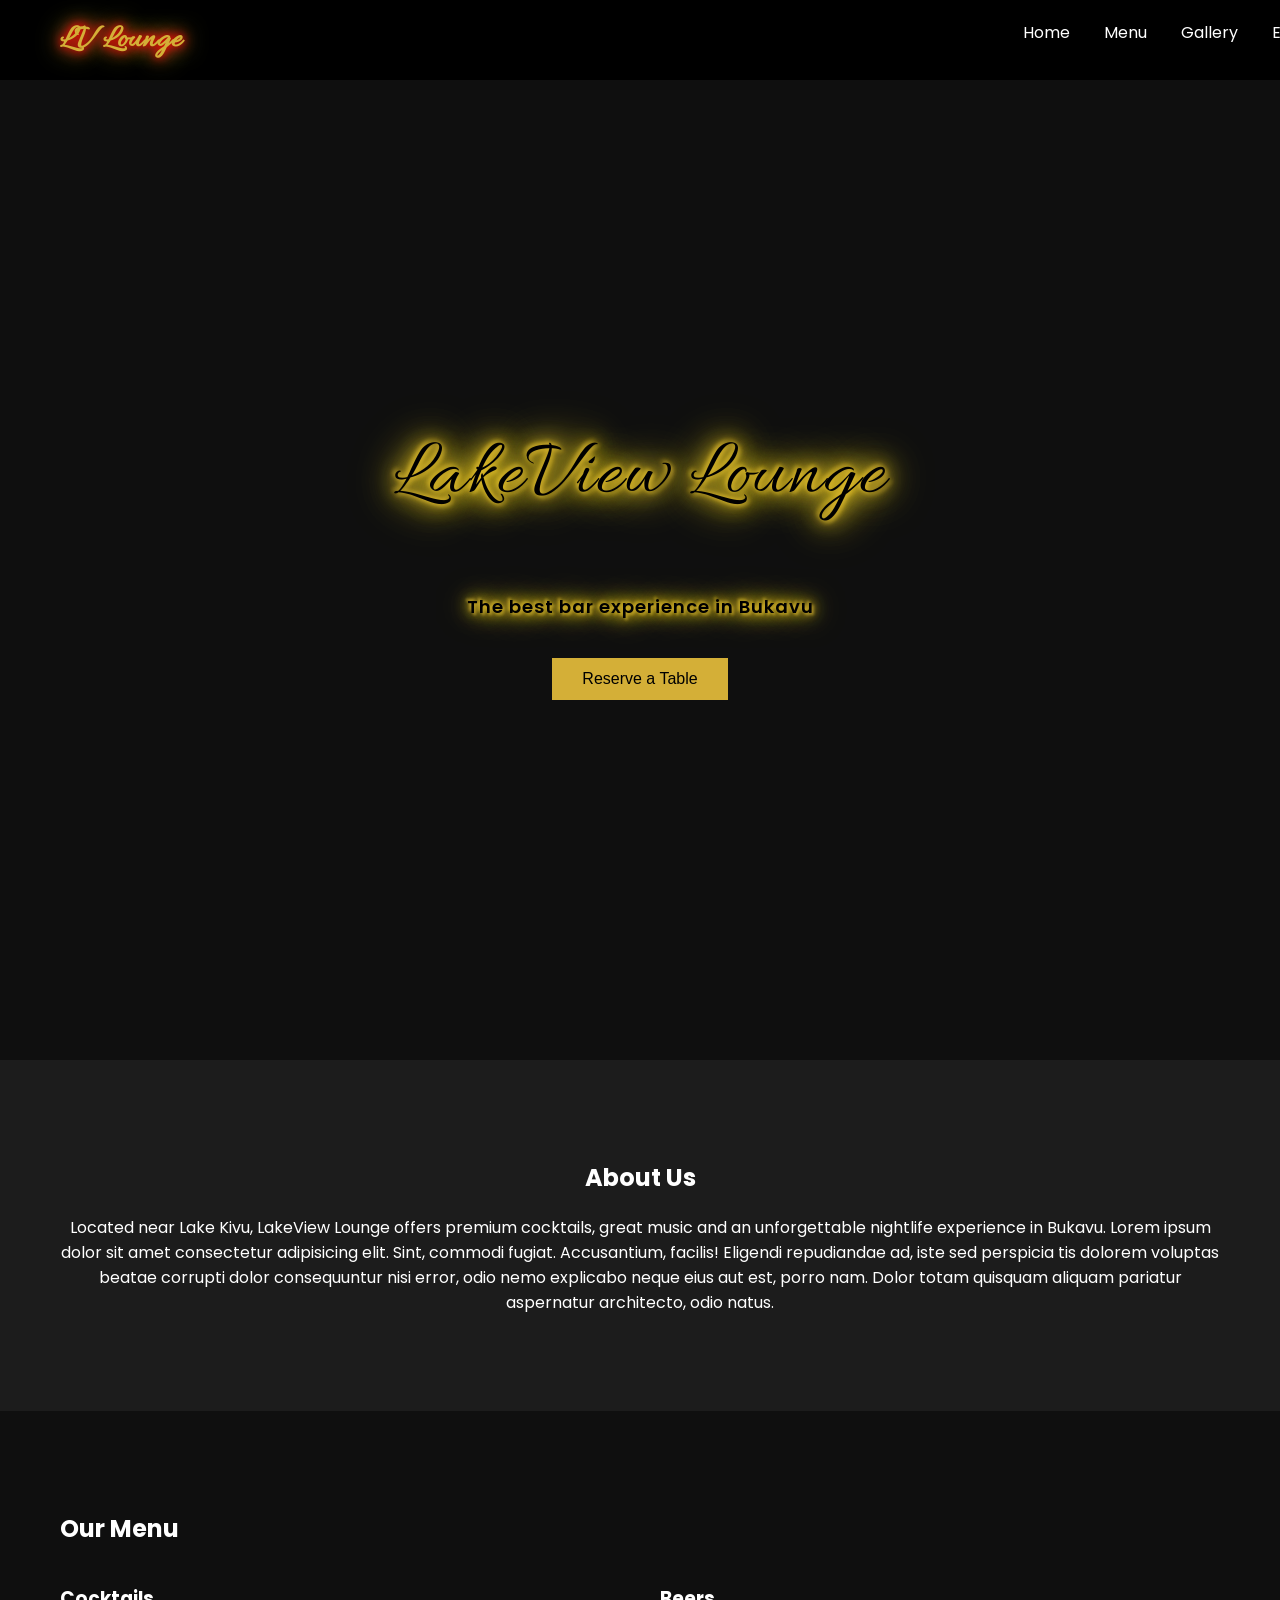
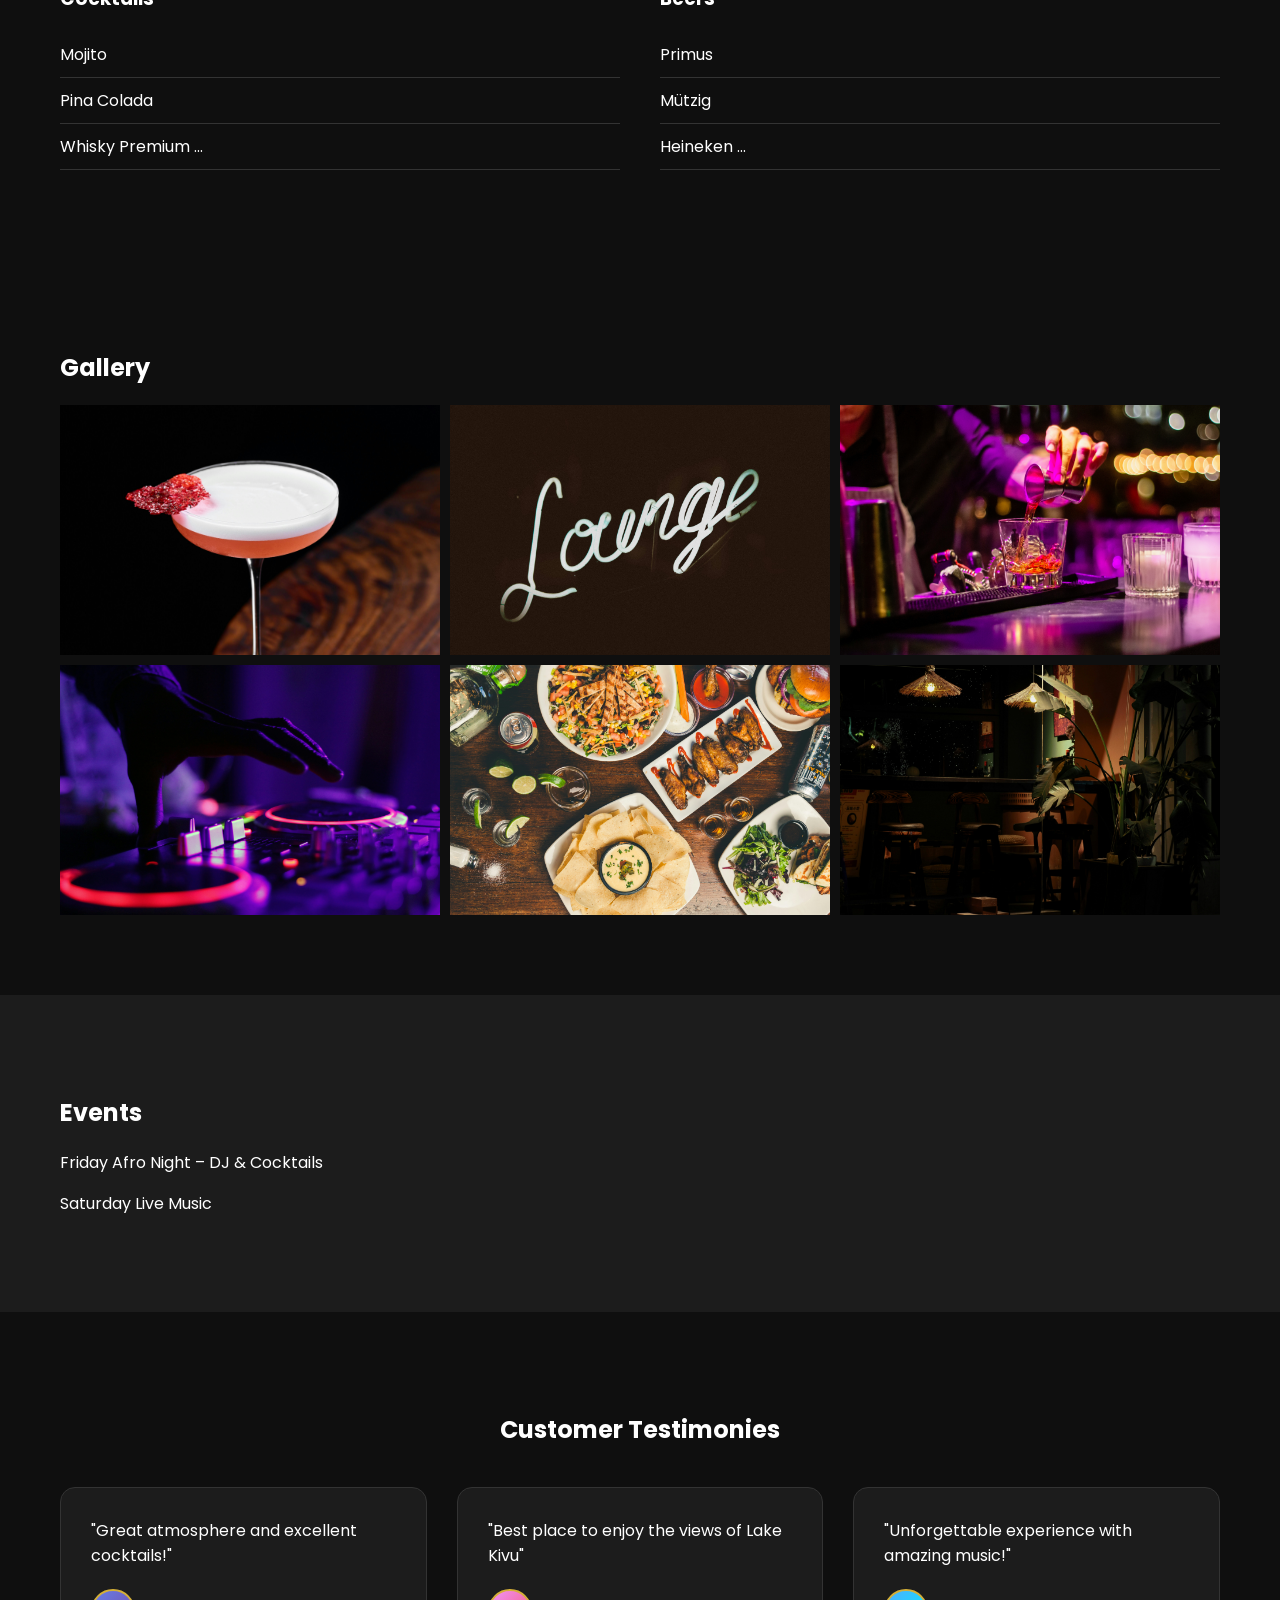
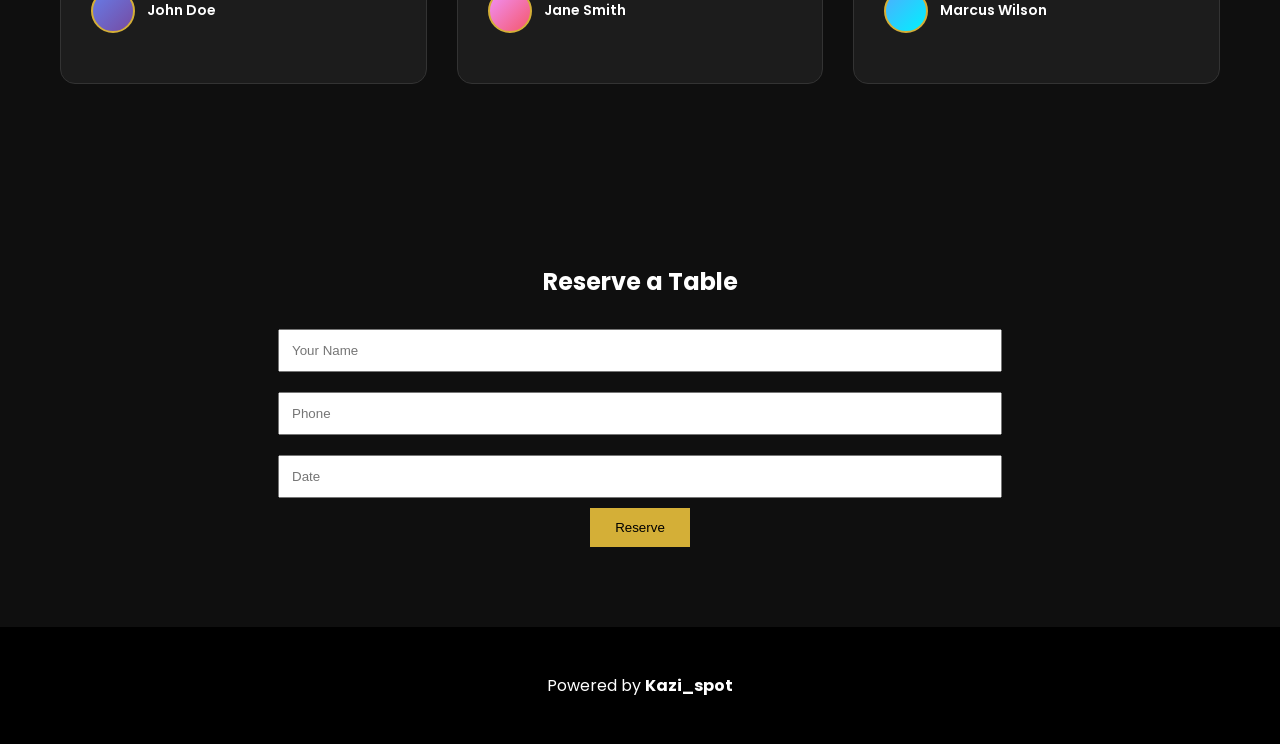
==== index.html @ 74875ec8 "Initial commit: LakeView Lounge website" ====
<!DOCTYPE html>
<html lang="en">
<head>
<meta charset="UTF-8">
<meta name="viewport" content="width=device-width, initial-scale=1.0">

<title>LakeView Lounge | Bukavu</title>

<link href="https://fonts.googleapis.com/css2?family=Poppins:wght@300;400;600&family=Allura&display=swap" rel="stylesheet">
<link rel="stylesheet" href="style.css">
<link href="https://unpkg.com/aos@2.3.1/dist/aos.css" rel="stylesheet">

</head>

<body>

<nav>
<div>LV Lounge</div>
<div>
<a href="#">Home</a>
<a href="#">Menu</a>
<a href="#">Gallery</a>
<a href="#">Events</a>
</div>
</nav>

<section class="hero", data-aos="fade-up">
<div>
<h1>LakeView Lounge</h1>
<p>The best bar experience in Bukavu</p>
<button>Reserve a Table</button>
</div>
</section>

<section class="about">
<h2>About Us</h2>
<p>
Located near Lake Kivu, LakeView Lounge offers premium cocktails,
great music and an unforgettable nightlife experience in Bukavu.
Lorem ipsum dolor sit amet consectetur adipisicing elit. Sint, commodi
 fugiat. Accusantium, facilis! Eligendi repudiandae ad, iste sed perspicia
 tis dolorem voluptas beatae corrupti dolor consequuntur nisi error, odio 
 nemo explicabo neque eius aut est, porro nam. Dolor totam quisquam aliquam 
 pariatur aspernatur architecto, odio natus.
</p>
</section>

<section>
<h2>Our Menu</h2>

<div class="menu">

<div>
<h3>Cocktails</h3>
<div class="menu-item">Mojito </div>
<div class="menu-item">Pina Colada </div>
<div class="menu-item">Whisky Premium ... </div>
</div>

<div>
<h3>Beers</h3>
<div class="menu-item">Primus</div>
<div class="menu-item">Mützig</div>
<div class="menu-item">Heineken ...</div>
</div>

</div>

</section>

<section>
<h2>Gallery</h2>

<div class="gallery">

<img src="asset/alexanderafan-Czg6f1d3xVM-unsplash.jpg">
<img src="asset/jon-tyson-29IfgY5_s-w-unsplash.jpg">
<img src="asset/louis-hansel-yLUvnCFI500-unsplash.jpg">
<img src="asset/marcela-laskoski-YrtFlrLo2DQ-unsplash.jpg">
<img src="asset/tim-toomey-STqHLqMne3k-unsplash.jpg">
<img src="asset/wenzy-wong-36sj5kmO9HU-unsplash.jpg">

</div>

</section>

<section class="events">

<h2>Events</h2>

<p>Friday Afro Night – DJ & Cocktails</p>
<p>Saturday Live Music</p>

</section>

<section class="testimonies">

<h2>Customer Testimonies</h2>

<div class="testimonies-container">

<div class="testimony">
<div class="testimony-content">
<p>"Great atmosphere and excellent cocktails!"</p>
<div class="testimony-author">
<div class="profile-pic" style="background: linear-gradient(135deg, #667eea 0%, #764ba2 100%);"></div>
<p>John Doe</p>
</div>
</div>
</div>

<div class="testimony">
<div class="testimony-content">
<p>"Best place to enjoy the views of Lake Kivu"</p>
<div class="testimony-author">
<div class="profile-pic" style="background: linear-gradient(135deg, #f093fb 0%, #f5576c 100%);"></div>
<p>Jane Smith</p>
</div>
</div>
</div>

<div class="testimony">
<div class="testimony-content">
<p>"Unforgettable experience with amazing music!"</p>
<div class="testimony-author">
<div class="profile-pic" style="background: linear-gradient(135deg, #4facfe 0%, #00f2fe 100%);"></div>
<p>Marcus Wilson</p>
</div>
</div>
</div>

</div>

</section>

<section class="reservation">

<h2>Reserve a Table</h2>

<input type="text" placeholder="Your Name"><br>
<input type="text" placeholder="Phone"><br>
<input type="text" placeholder="Date"><br>

<button class="submit">Reserve</button>

</section>

<footer>

<p>Powered by <b>Kazi_spot</b></p>

</footer>
<script src="https://unpkg.com/aos@2.3.1/dist/aos.js"></script>

<script>
AOS.init();
</script>
</body>
</html>
---- style.css ----
body{
margin:0;
font-family:Poppins;
background:#0f0f0f;
color:white;
}

nav{
display:flex;
justify-content:space-between;
padding:20px 60px;
background:#000;
position:fixed;
width:100%;
}

nav > div:first-child{
font-family:Allura,cursive;
font-size:32px;
font-weight:700;
color:#d4af37;
text-shadow:
  0 0 8px red,
  0 0 15px #ec0e0e,
  0 0 25px #ffed4e;
letter-spacing:1px;
}

nav a{
color:white;
text-decoration:none;
margin:0 15px;
}

.hero{
height:100vh;
background:url('https://images.unsplash.com/photo-1514933651103-005eec06c04b') center/cover;
display:flex;
align-items:center;
justify-content:center;
text-align:center;
}

.hero h1{
font-family:Allura,cursive;
font-size:80px;
color:#000;
font-weight:400;
text-shadow:
  0 0 10px #d4af37,
  0 0 20px #ffd700,
  0 0 30px #ffed4e,
  0 0 40px #d4af37,
  0 0 50px #ffd700,
  2px 2px 4px rgba(212, 175, 55, 0.8),
  -2px -2px 4px rgba(212, 175, 55, 0.8);
letter-spacing:2px;
}

.hero p{
color:#000;
font-size:18px;
font-weight:600;
text-shadow:
  0 0 8px #d4af37,
  0 0 15px #ffd700,
  0 0 25px #ffed4e,
  0 0 35px #d4af37,
  2px 2px 3px rgba(212, 175, 55, 0.7),
  -2px -2px 3px rgba(212, 175, 55, 0.7);
letter-spacing:1px;
}

.hero button{
padding:12px 30px;
background:#d4af37;
border:none;
margin-top:20px;
font-size:16px;
cursor:pointer;
}

section{
padding:80px 60px;
}

.about{
background:#1c1c1c;
text-align:center;
}

.menu{
display:grid;
grid-template-columns:1fr 1fr;
gap:40px;
}

.menu-item{
border-bottom:1px solid #333;
padding:10px 0;
}

.gallery{
display:grid;
grid-template-columns:repeat(3,1fr);
gap:10px;
}

.gallery img{
width:100%;
height:250px;
object-fit:cover;
}

.events{
background:#1c1c1c;
}

.testimonies{
background:#0f0f0f;
}

.testimonies h2{
text-align:center;
margin-bottom:40px;
}
button{
transition: all 0.3s ease;
}

button:hover{
background:#fff;
color:#000;
transform: translateY(-3px);
}
.testimonies-container{
display:grid;
grid-template-columns:repeat(3,1fr);
gap:30px;
max-width:1200px;
margin:0 auto;
}

.testimony{
background:#1c1c1c;
border:1px solid #333;
border-radius:15px;
padding:30px;
transition:transform 0.3s ease, box-shadow 0.3s ease;
}

.testimony:hover{
transform:translateY(-5px);
box-shadow:0 10px 30px rgba(212, 175, 55, 0.2);
}

.testimony-content{
margin-bottom:20px;
}

.testimony-content p:first-child{
font-size:16px;
line-height:1.6;
margin:0 0 20px 0;
color:#fff;
}

.testimony-author{
display:flex;
align-items:center;
gap:12px;
}

.profile-pic{
width:40px;
height:40px;
border-radius:50%;
flex-shrink:0;
border:2px solid #d4af37;
}

.testimony-author p{
margin:0;
font-size:14px;
font-weight:600;
}

.reservation{
text-align:center;
}

input,textarea{
width:60%;
padding:12px;
margin:10px;
}

button.submit{
background:#d4af37;
border:none;
padding:12px 25px;
cursor:pointer;
}

footer{
background:#000;
text-align:center;
padding:30px;
}
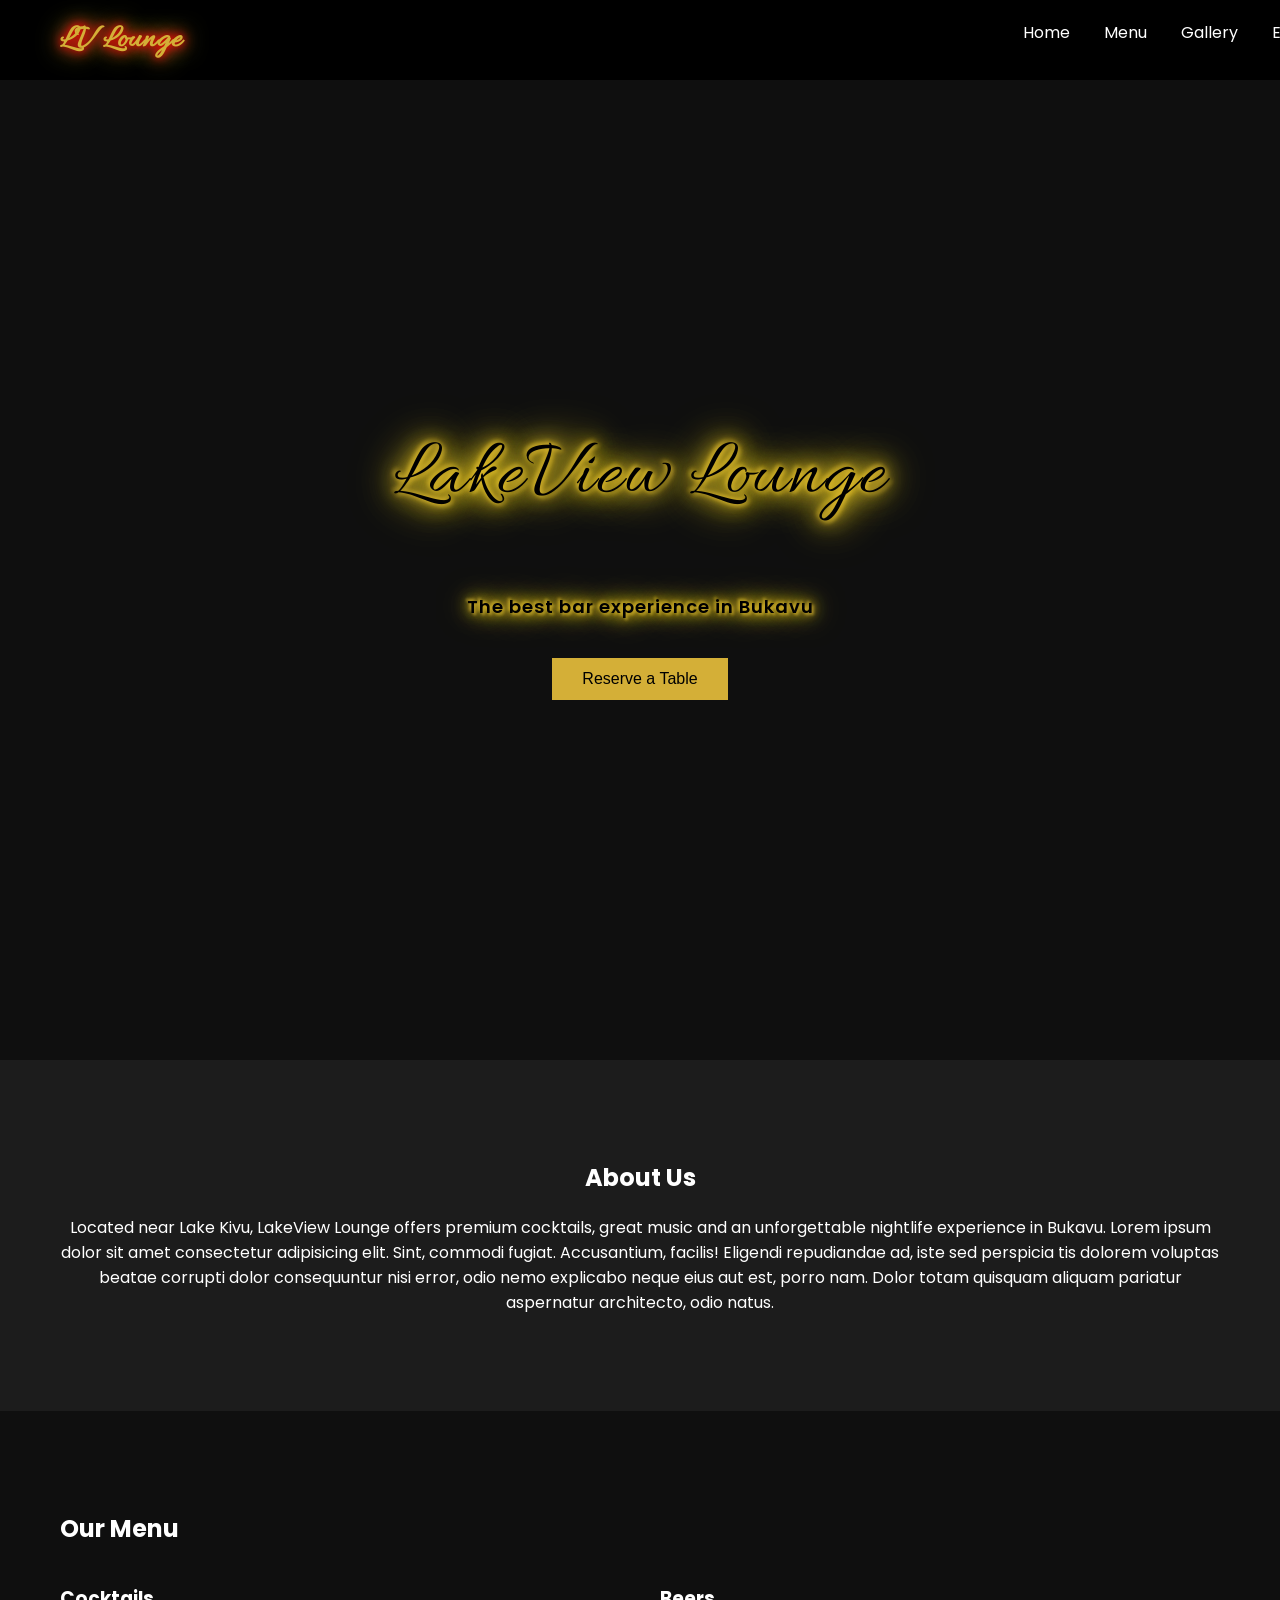
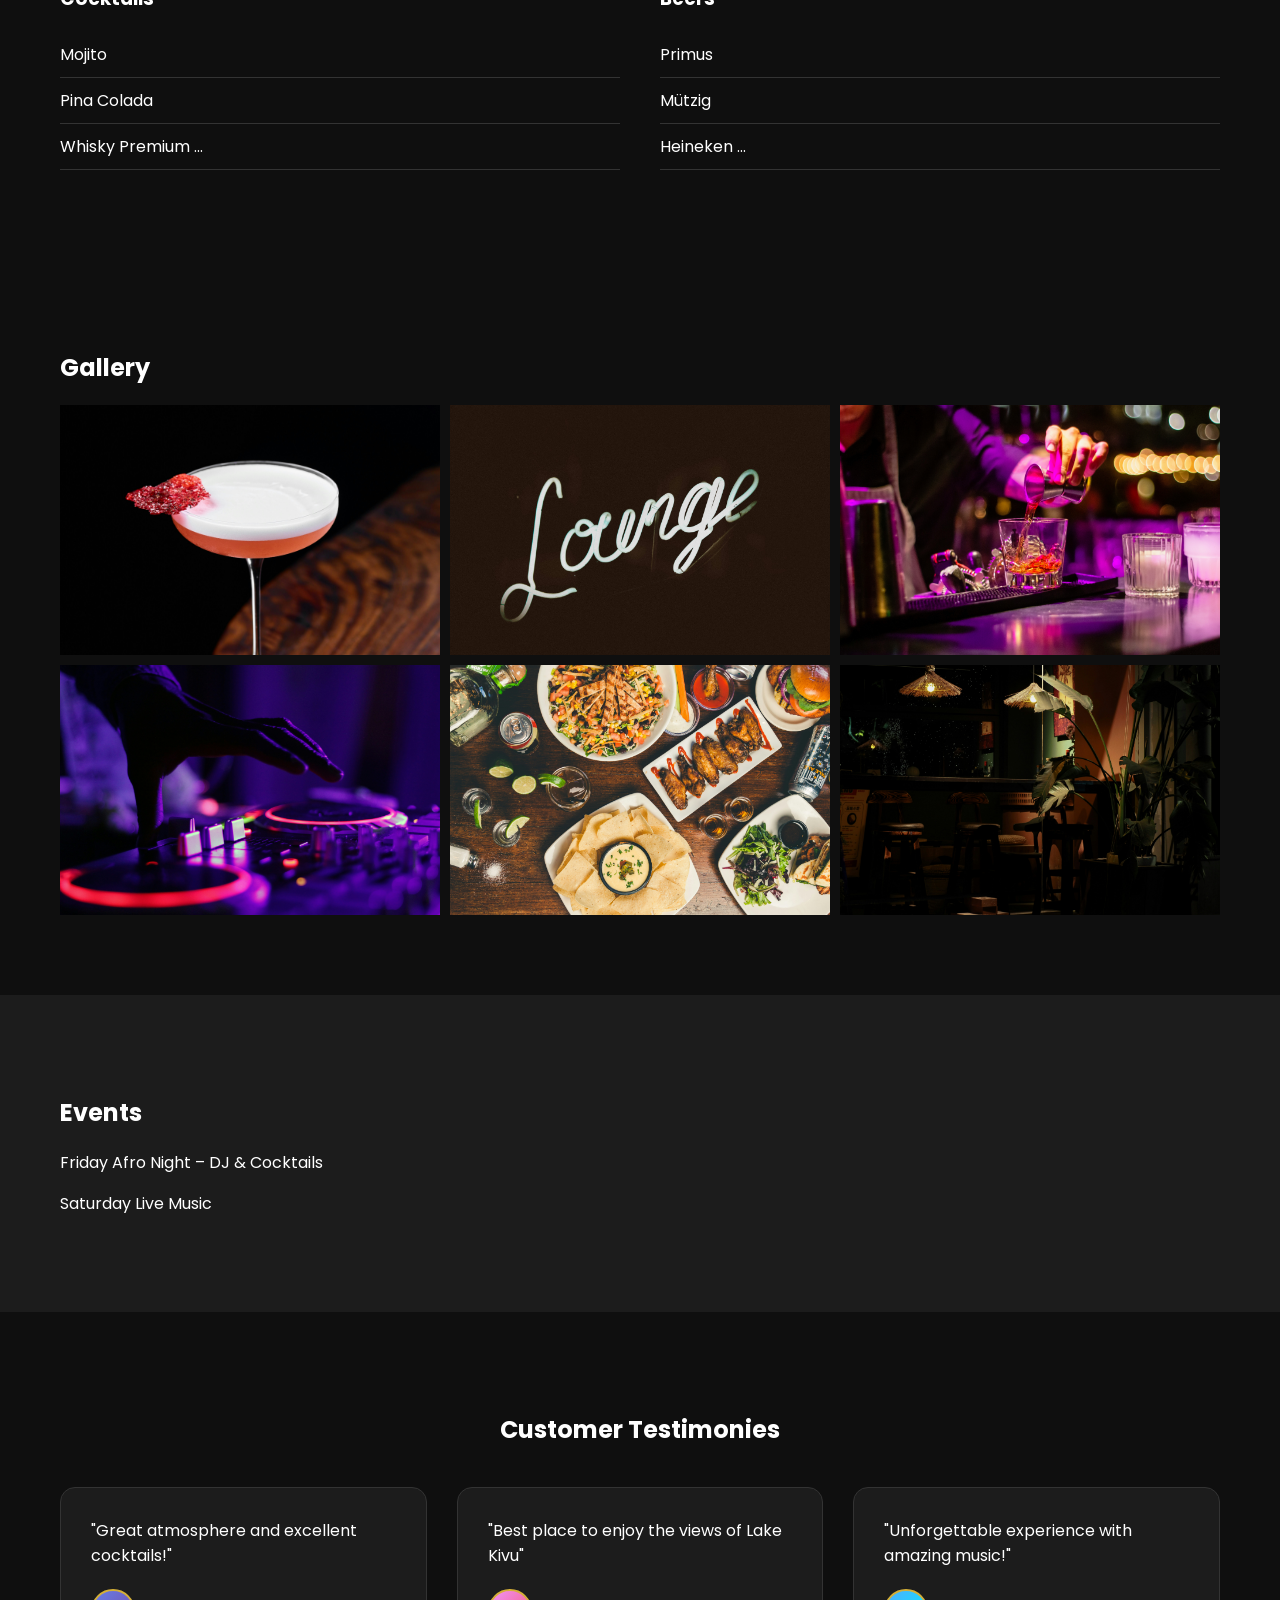
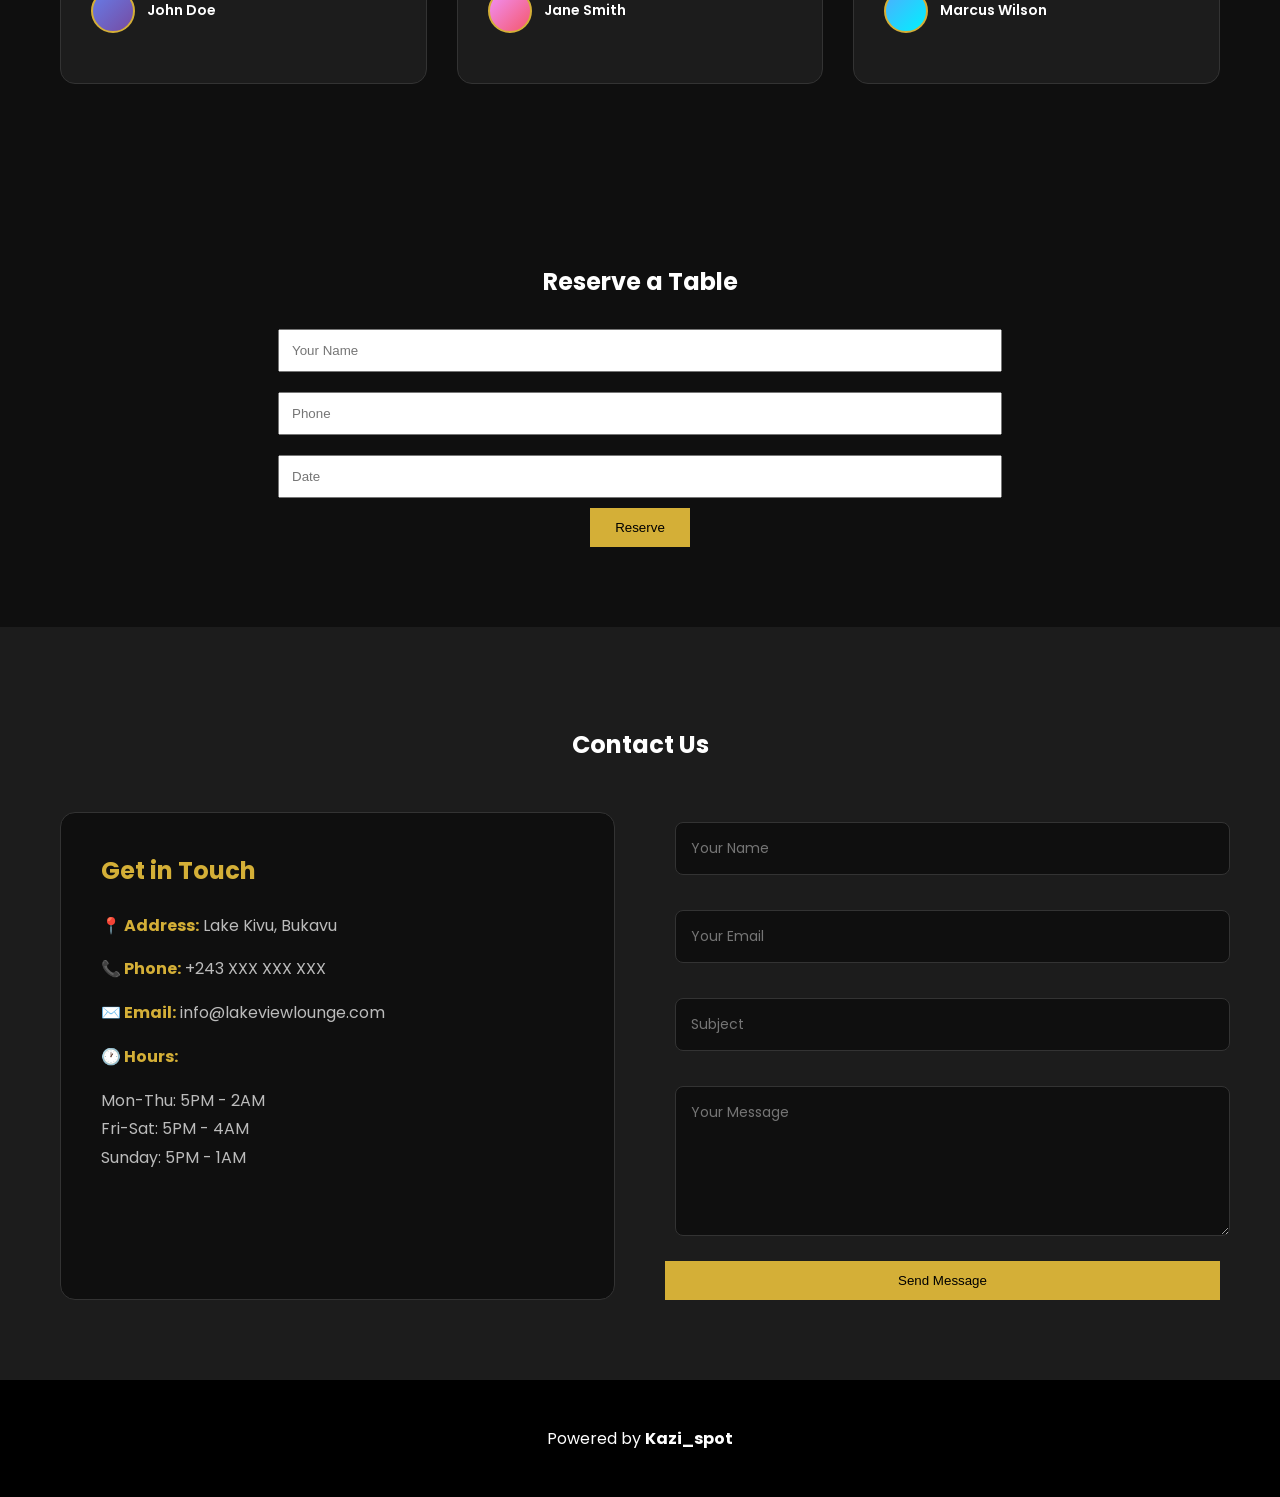
==== commit 8c5e171b: "Add Contact Us section with responsive design" ====
--- a/index.html
+++ b/index.html
@@ -145,6 +145,37 @@
 
 </section>
 
+<section class="contact">
+
+<h2>Contact Us</h2>
+
+<div class="contact-container">
+
+<div class="contact-info">
+<h3>Get in Touch</h3>
+<p><strong>📍 Address:</strong> Lake Kivu, Bukavu</p>
+<p><strong>📞 Phone:</strong> +243 XXX XXX XXX</p>
+<p><strong>✉️ Email:</strong> info@lakeviewlounge.com</p>
+<p><strong>🕐 Hours:</strong></p>
+<p>Mon-Thu: 5PM - 2AM<br>
+Fri-Sat: 5PM - 4AM<br>
+Sunday: 5PM - 1AM</p>
+</div>
+
+<div class="contact-form-wrapper">
+<form class="contact-form">
+<input type="text" placeholder="Your Name" required>
+<input type="email" placeholder="Your Email" required>
+<input type="text" placeholder="Subject" required>
+<textarea placeholder="Your Message" rows="5" required></textarea>
+<button type="submit" class="submit">Send Message</button>
+</form>
+</div>
+
+</div>
+
+</section>
+
 <footer>
 
 <p>Powered by <b>Kazi_spot</b></p>
--- a/style.css
+++ b/style.css
@@ -206,4 +206,351 @@
 background:#000;
 text-align:center;
 padding:30px;
+}
+
+/* RESPONSIVE DESIGN */
+
+/* Tablettes et petits écrans (768px et moins) */
+@media (max-width:768px){
+  nav{
+    padding:15px 20px;
+    flex-wrap:wrap;
+    gap:10px;
+  }
+
+  nav > div:first-child{
+    font-size:24px;
+  }
+
+  nav a{
+    margin:0 8px;
+    font-size:14px;
+  }
+
+  .hero h1{
+    font-size:50px;
+  }
+
+  .hero p{
+    font-size:16px;
+  }
+
+  section{
+    padding:60px 30px;
+  }
+
+  .menu{
+    grid-template-columns:1fr;
+    gap:20px;
+  }
+
+  .gallery{
+    grid-template-columns:repeat(2,1fr);
+    gap:5px;
+  }
+
+  .gallery img{
+    height:200px;
+  }
+
+  .testimonies-container{
+    grid-template-columns:1fr;
+    gap:20px;
+  }
+
+  input,textarea{
+    width:90%;
+    padding:10px;
+  }
+}
+
+/* Téléphones (480px et moins) */
+@media (max-width:480px){
+  nav{
+    padding:10px 15px;
+  }
+
+  nav > div:first-child{
+    font-size:20px;
+  }
+
+  nav > div:last-child{
+    display:flex;
+    flex-direction:column;
+    gap:5px;
+    width:100%;
+    order:3;
+  }
+
+  nav a{
+    margin:5px 0;
+    font-size:12px;
+    display:block;
+    text-align:center;
+  }
+
+  .hero{
+    height:60vh;
+  }
+
+  .hero h1{
+    font-size:36px;
+    letter-spacing:1px;
+  }
+
+  .hero p{
+    font-size:14px;
+  }
+
+  .hero button{
+    padding:10px 20px;
+    font-size:14px;
+  }
+
+  section{
+    padding:40px 15px;
+  }
+
+  h2{
+    font-size:24px;
+  }
+
+  .menu{
+    grid-template-columns:1fr;
+  }
+
+  .menu h3{
+    font-size:18px;
+  }
+
+  .menu-item{
+    font-size:14px;
+  }
+
+  .gallery{
+    grid-template-columns:1fr;
+    gap:5px;
+  }
+
+  .gallery img{
+    height:150px;
+  }
+
+  .testimonies-container{
+    grid-template-columns:1fr;
+  }
+
+  .testimony{
+    padding:20px;
+    border-radius:10px;
+  }
+
+  .testimony-content p:first-child{
+    font-size:14px;
+  }
+
+  .profile-pic{
+    width:35px;
+    height:35px;
+  }
+
+  .testimony-author p{
+    font-size:12px;
+  }
+
+  input,textarea{
+    width:95%;
+    padding:8px;
+    margin:8px 0;
+    font-size:14px;
+  }
+
+  button.submit{
+    padding:10px 20px;
+    font-size:14px;
+  }
+}
+
+/* Très petits écrans (320px et moins) */
+@media (max-width:320px){
+  nav{
+    padding:8px 10px;
+  }
+
+  nav > div:first-child{
+    font-size:18px;
+  }
+
+  nav a{
+    margin:3px 0;
+    font-size:11px;
+  }
+
+  .hero h1{
+    font-size:28px;
+  }
+
+  .hero p{
+    font-size:12px;
+  }
+
+  section{
+    padding:30px 10px;
+  }
+
+  h2{
+    font-size:20px;
+  }
+
+  .testimony{
+    padding:15px;
+  }
+
+  input,textarea{
+    width:100%;
+  }
+}
+
+/* Grands écrans et TV (1440px et plus) */
+@media (min-width:1440px){
+  nav{
+    padding:25px 80px;
+  }
+
+  section{
+    padding:100px 80px;
+  }
+
+  .hero h1{
+    font-size:100px;
+  }
+
+  .gallery{
+    grid-template-columns:repeat(4,1fr);
+  }
+}
+
+/* Section Contact */
+.contact{
+  background:#1c1c1c;
+}
+
+.contact h2{
+  text-align:center;
+  margin-bottom:50px;
+}
+
+.contact-container{
+  display:grid;
+  grid-template-columns:1fr 1fr;
+  gap:50px;
+  max-width:1200px;
+  margin:0 auto;
+}
+
+.contact-info{
+  background:#0f0f0f;
+  padding:40px;
+  border-radius:15px;
+  border:1px solid #333;
+}
+
+.contact-info h3{
+  color:#d4af37;
+  font-size:24px;
+  margin-top:0;
+}
+
+.contact-info p{
+  line-height:1.8;
+  color:#bbb;
+  margin:15px 0;
+}
+
+.contact-info strong{
+  color:#d4af37;
+}
+
+.contact-form-wrapper{
+  display:flex;
+  align-items:center;
+  justify-content:center;
+}
+
+.contact-form{
+  display:flex;
+  flex-direction:column;
+  gap:15px;
+  width:100%;
+}
+
+.contact-form input,
+.contact-form textarea{
+  width:100%;
+  padding:15px;
+  background:#0f0f0f;
+  border:1px solid #333;
+  border-radius:8px;
+  color:#fff;
+  font-family:Poppins;
+  font-size:14px;
+  transition:border 0.3s ease;
+  box-sizing:border-box;
+}
+
+.contact-form input:focus,
+.contact-form textarea:focus{
+  outline:none;
+  border-color:#d4af37;
+  box-shadow:0 0 10px rgba(212, 175, 55, 0.3);
+}
+
+.contact-form textarea{
+  resize:vertical;
+  min-height:150px;
+}
+
+/* Contact responsive */
+@media (max-width:768px){
+  .contact-container{
+    grid-template-columns:1fr;
+    gap:30px;
+  }
+
+  .contact-info{
+    padding:30px;
+  }
+
+  .contact-form{
+    gap:12px;
+  }
+}
+
+@media (max-width:480px){
+  .contact h2{
+    margin-bottom:30px;
+  }
+
+  .contact-container{
+    gap:20px;
+  }
+
+  .contact-info{
+    padding:20px;
+    font-size:14px;
+  }
+
+  .contact-info h3{
+    font-size:20px;
+  }
+
+  .contact-info p{
+    margin:10px 0;
+  }
+
+  .contact-form input,
+  .contact-form textarea{
+    padding:12px;
+    font-size:13px;
+  }
 }
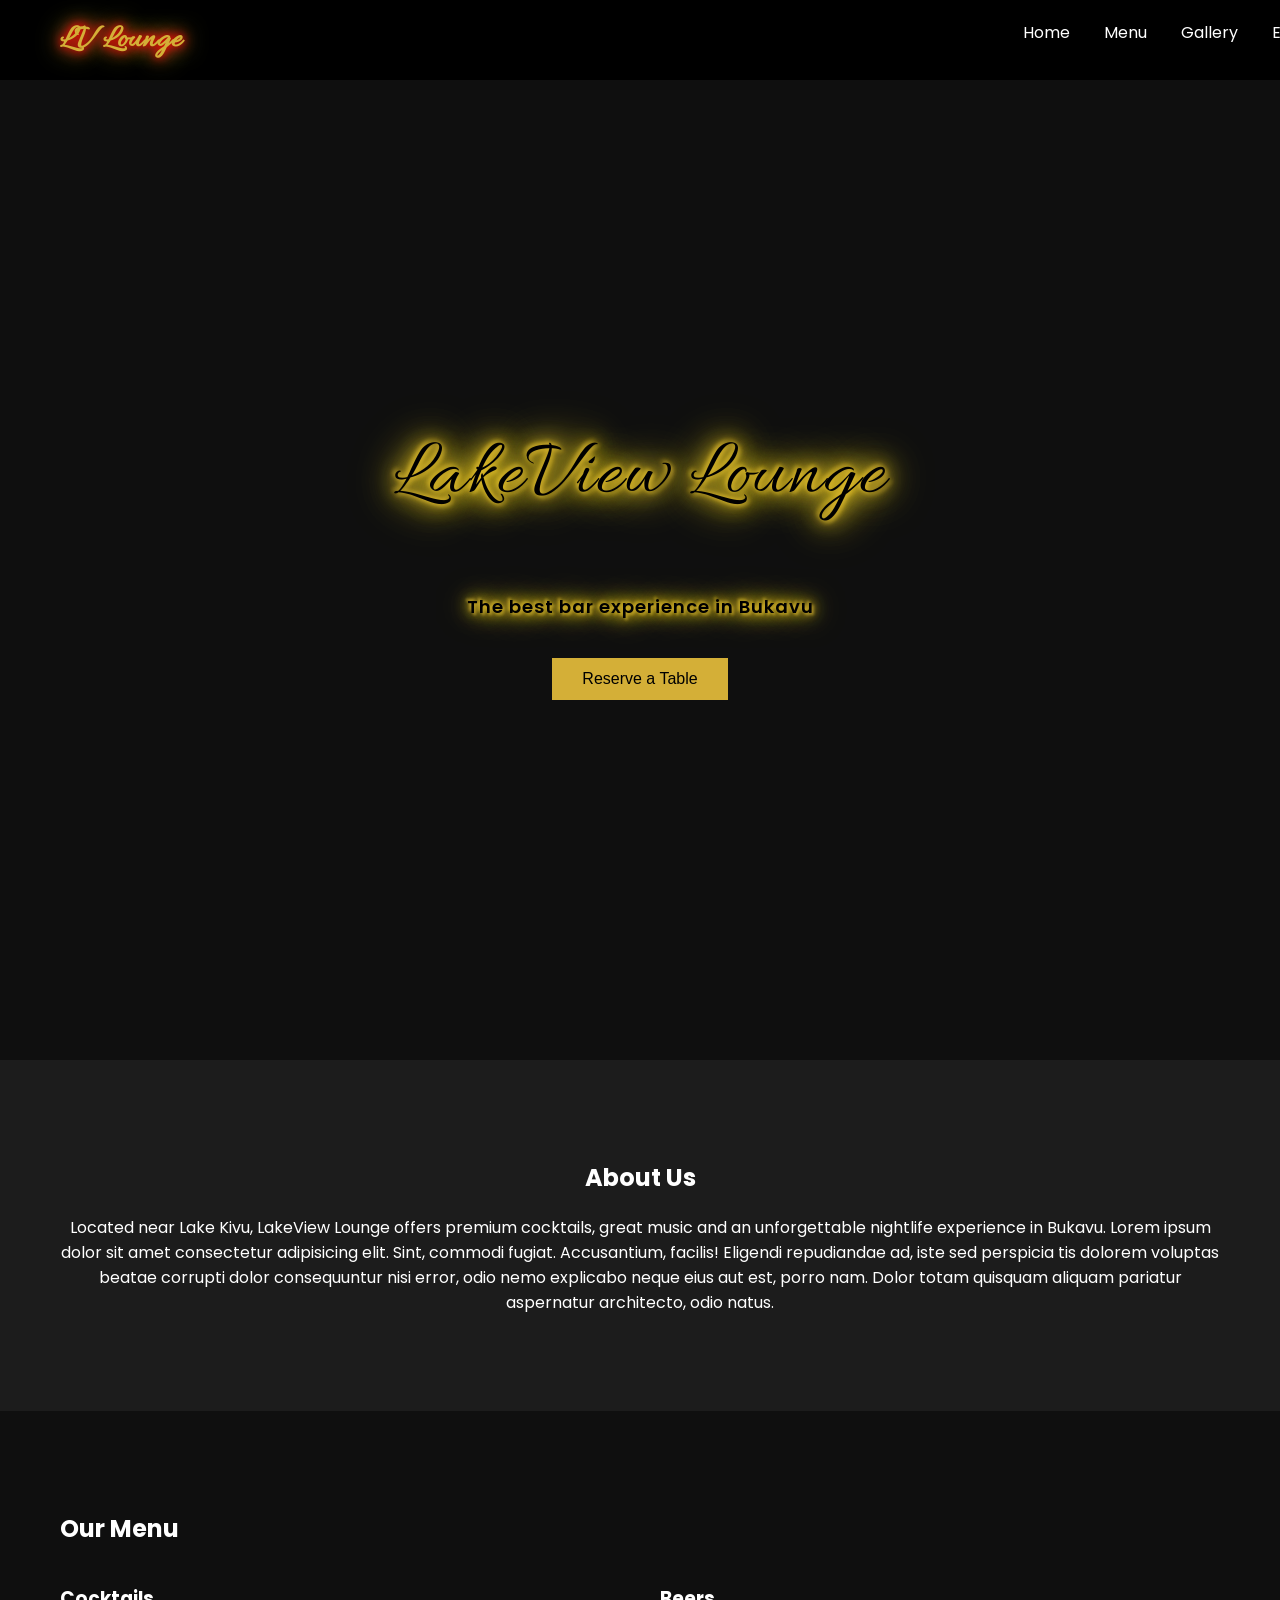
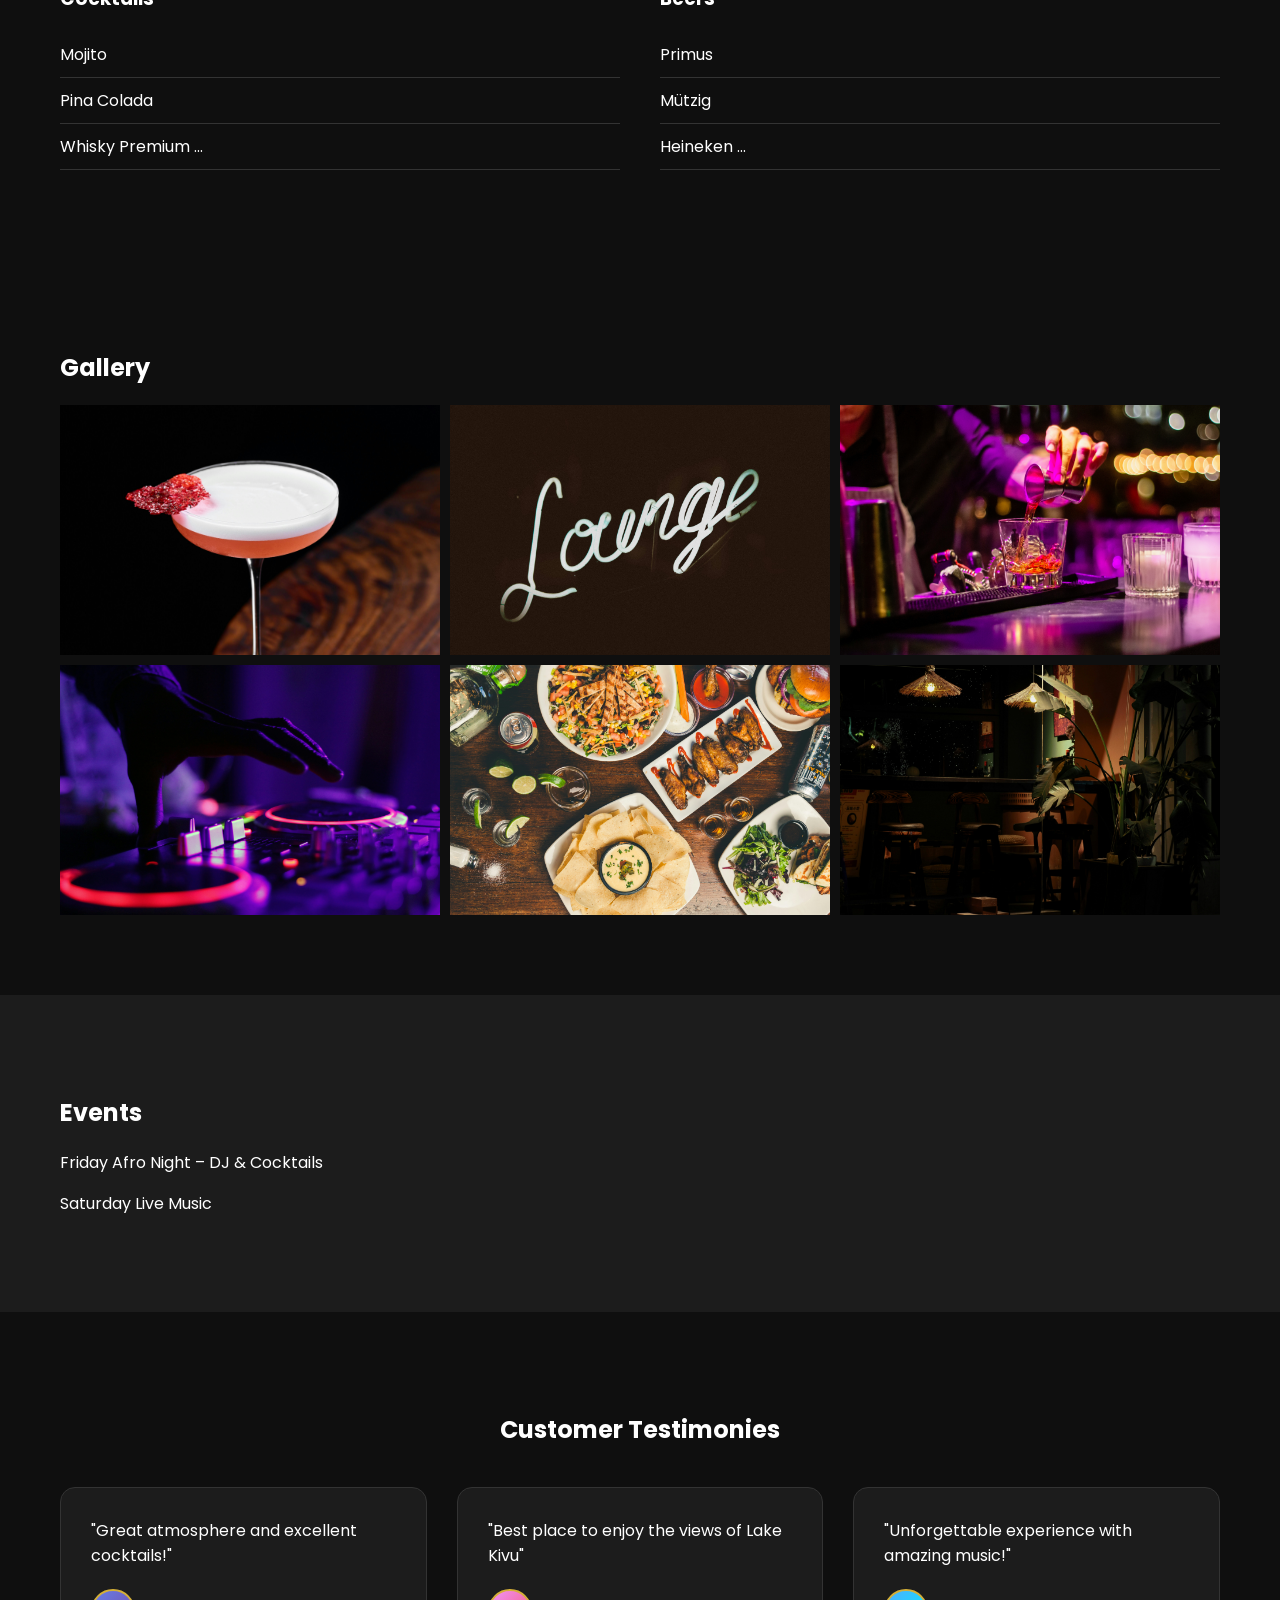
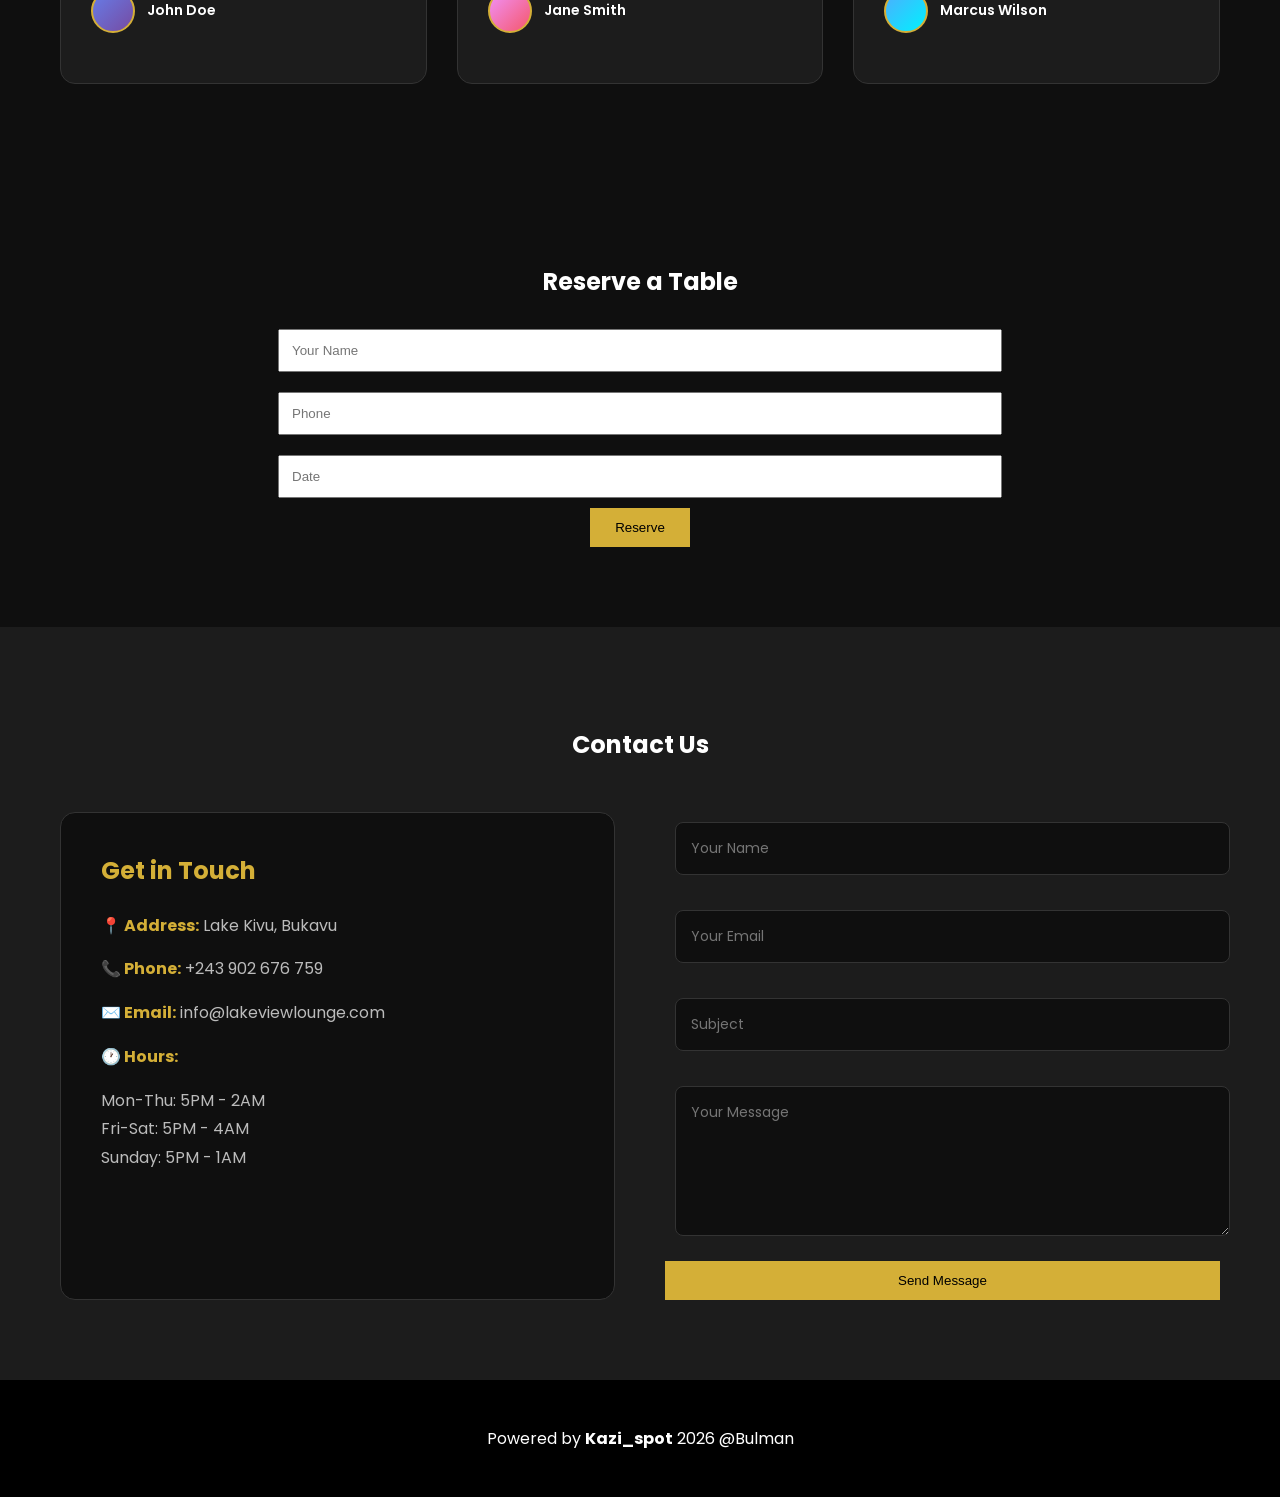
==== commit b5752d76: "Add elegant Menu.html page with cocktails, beers, and spirits" ====
--- a/index.html
+++ b/index.html
@@ -17,8 +17,8 @@
 <nav>
 <div>LV Lounge</div>
 <div>
-<a href="#">Home</a>
-<a href="#">Menu</a>
+<a href="index.html">Home</a>
+<a href="Menu.html">Menu</a>
 <a href="#">Gallery</a>
 <a href="#">Events</a>
 </div>
@@ -154,7 +154,7 @@
 <div class="contact-info">
 <h3>Get in Touch</h3>
 <p><strong>📍 Address:</strong> Lake Kivu, Bukavu</p>
-<p><strong>📞 Phone:</strong> +243 XXX XXX XXX</p>
+<p><strong>📞 Phone:</strong> +243 902 676 759</p>
 <p><strong>✉️ Email:</strong> info@lakeviewlounge.com</p>
 <p><strong>🕐 Hours:</strong></p>
 <p>Mon-Thu: 5PM - 2AM<br>
@@ -178,7 +178,7 @@
 
 <footer>
 
-<p>Powered by <b>Kazi_spot</b></p>
+<p>Powered by <b>Kazi_spot</b> 2026 @Bulman</p>
 
 </footer>
 <script src="https://unpkg.com/aos@2.3.1/dist/aos.js"></script>
--- a/style.css
+++ b/style.css
@@ -510,6 +510,125 @@
   min-height:150px;
 }
 
+/* Menu Page Styles */
+.menu-hero{
+  height:60vh;
+  background:linear-gradient(rgba(0,0,0,0.7),rgba(0,0,0,0.7)),url('https://images.unsplash.com/photo-1514933651103-005eec06c04b') center/cover;
+  display:flex;
+  align-items:center;
+  justify-content:center;
+  text-align:center;
+  margin-top:80px;
+}
+
+.menu-hero h1{
+  font-family:Allura,cursive;
+  font-size:80px;
+  color:#d4af37;
+  text-shadow:
+    0 0 10px #d4af37,
+    0 0 20px #ffd700,
+    0 0 30px #ffed4e,
+    0 0 40px #d4af37;
+  margin:0 0 20px 0;
+}
+
+.menu-hero p{
+  font-size:20px;
+  color:#fff;
+  text-shadow:0 2px 10px rgba(0,0,0,0.8);
+}
+
+.menu-section{
+  background:#0f0f0f;
+  padding:80px 60px;
+}
+
+.menu-section h2{
+  text-align:center;
+  color:#d4af37;
+  font-size:36px;
+  margin-bottom:50px;
+  text-transform:uppercase;
+  letter-spacing:2px;
+}
+
+.menu-grid{
+  display:grid;
+  grid-template-columns:repeat(3,1fr);
+  gap:30px;
+  max-width:1400px;
+  margin:0 auto;
+}
+
+.menu-card{
+  background:linear-gradient(135deg,#1c1c1c 0%,#252525 100%);
+  border:1px solid #333;
+  border-left:3px solid #d4af37;
+  border-radius:10px;
+  padding:30px;
+  transition:all 0.3s ease;
+  cursor:pointer;
+}
+
+.menu-card:hover{
+  transform:translateY(-10px);
+  box-shadow:0 10px 30px rgba(212,175,55,0.3);
+  border-left:3px solid #ffd700;
+  background:linear-gradient(135deg,#252525 0%,#2d2d2d 100%);
+}
+
+.menu-card h3{
+  color:#d4af37;
+  font-size:22px;
+  margin:0 0 15px 0;
+  font-weight:600;
+}
+
+.menu-card p{
+  color:#bbb;
+  line-height:1.6;
+  margin:0;
+  font-size:14px;
+}
+
+.menu-info{
+  background:#1c1c1c;
+  padding:80px 60px;
+  text-align:center;
+}
+
+.menu-info h2{
+  color:#d4af37;
+  font-size:36px;
+  margin-bottom:20px;
+}
+
+.menu-info p{
+  color:#bbb;
+  font-size:16px;
+  line-height:1.8;
+  margin-bottom:30px;
+}
+
+.reserve-btn{
+  background:#d4af37;
+  color:#000;
+  padding:15px 40px;
+  border:none;
+  border-radius:5px;
+  font-size:16px;
+  font-weight:600;
+  cursor:pointer;
+  transition:all 0.3s ease;
+}
+
+.reserve-btn:hover{
+  background:#ffd700;
+  transform:scale(1.05);
+  box-shadow:0 5px 15px rgba(212,175,55,0.4);
+}
+
 /* Contact responsive */
 @media (max-width:768px){
   .contact-container{
@@ -524,6 +643,48 @@
   .contact-form{
     gap:12px;
   }
+
+  .menu-hero{
+    height:40vh;
+    margin-top:70px;
+  }
+
+  .menu-hero h1{
+    font-size:50px;
+  }
+
+  .menu-hero p{
+    font-size:16px;
+  }
+
+  .menu-section{
+    padding:60px 30px;
+  }
+
+  .menu-section h2{
+    font-size:28px;
+  }
+
+  .menu-grid{
+    grid-template-columns:repeat(2,1fr);
+    gap:20px;
+  }
+
+  .menu-card{
+    padding:20px;
+  }
+
+  .menu-card h3{
+    font-size:18px;
+  }
+
+  .menu-card p{
+    font-size:13px;
+  }
+
+  .menu-info{
+    padding:60px 30px;
+  }
 }
 
 @media (max-width:480px){
@@ -553,4 +714,62 @@
     padding:12px;
     font-size:13px;
   }
+
+  .menu-hero{
+    height:30vh;
+    margin-top:60px;
+  }
+
+  .menu-hero h1{
+    font-size:36px;
+  }
+
+  .menu-hero p{
+    font-size:14px;
+  }
+
+  .menu-section{
+    padding:40px 15px;
+  }
+
+  .menu-section h2{
+    font-size:22px;
+    margin-bottom:30px;
+  }
+
+  .menu-grid{
+    grid-template-columns:1fr;
+    gap:15px;
+  }
+
+  .menu-card{
+    padding:15px;
+    border-radius:8px;
+  }
+
+  .menu-card h3{
+    font-size:16px;
+    margin-bottom:10px;
+  }
+
+  .menu-card p{
+    font-size:12px;
+  }
+
+  .menu-info{
+    padding:40px 15px;
+  }
+
+  .menu-info h2{
+    font-size:24px;
+  }
+
+  .menu-info p{
+    font-size:14px;
+  }
+
+  .reserve-btn{
+    padding:12px 30px;
+    font-size:14px;
+  }
 }
